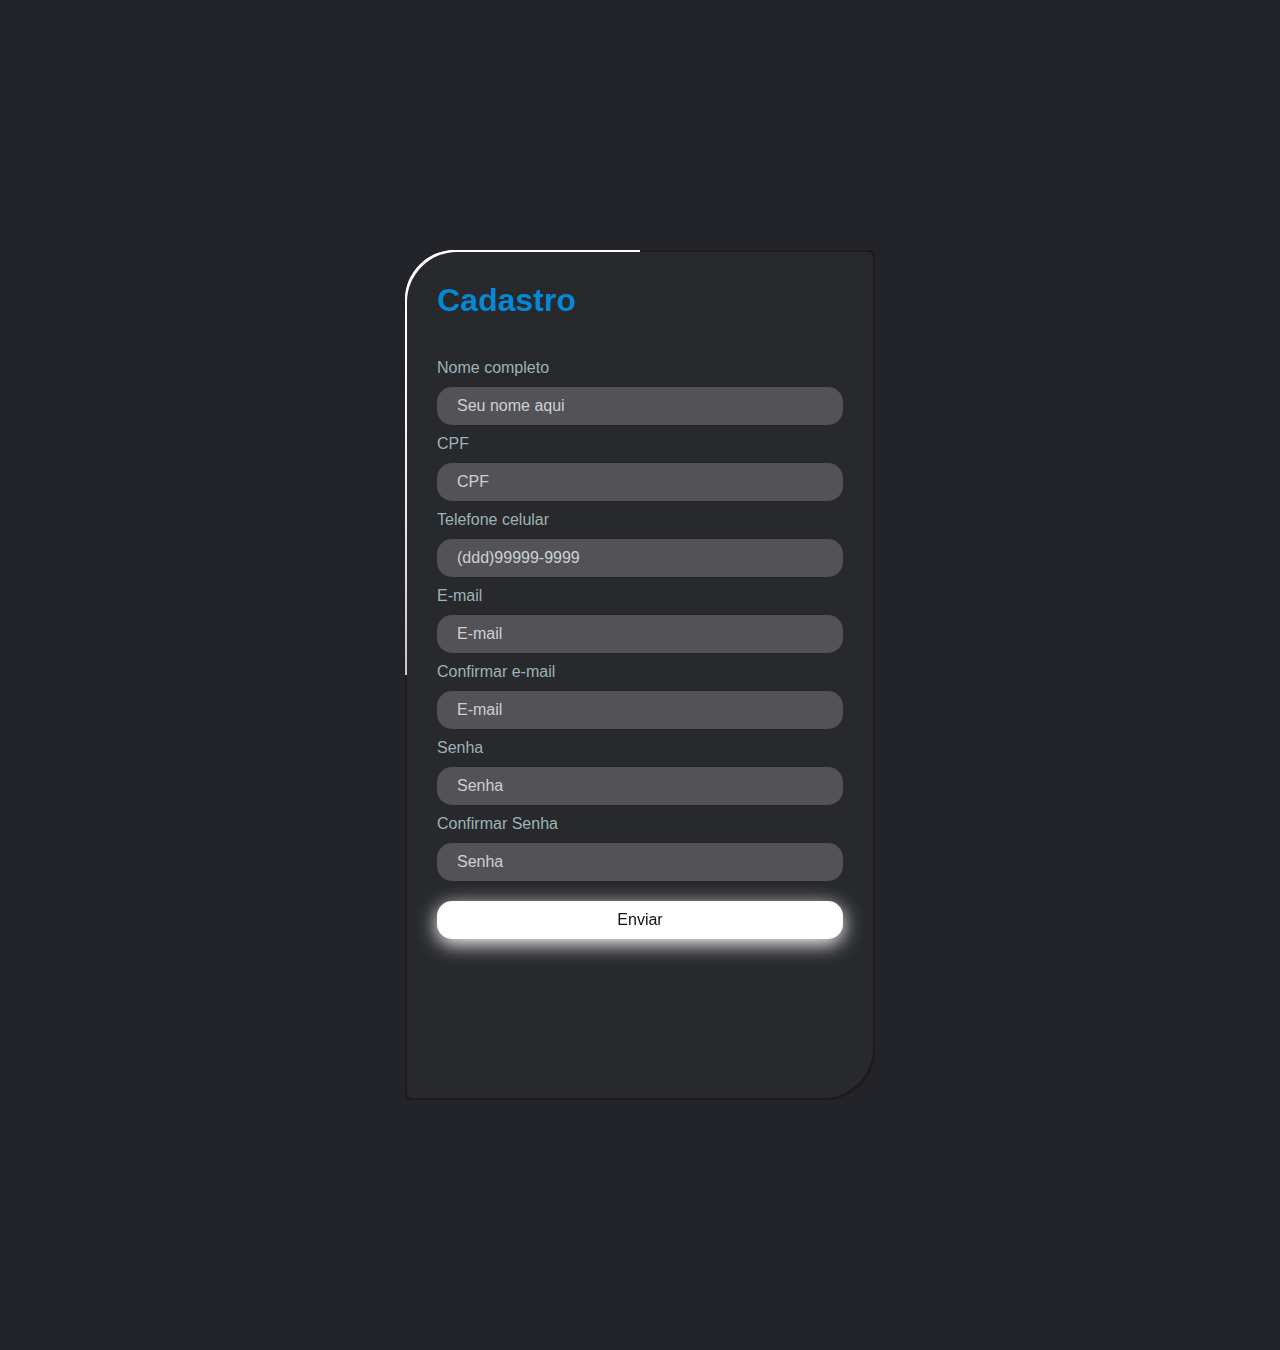
==== paginas/cadastro/cadastro.html @ 2e0eb6d8 "feat: add design na pagina de apresentação" ====
<!DOCTYPE html>
<html lang="pt-BR">

<head>
    <meta charset="UTF-8">
    <meta name="viewport" content="width=device-width, initial-scale=1.0">
    <link rel="stylesheet" href="style.css">
    <title>Cadastro Profissional</title>
</head>

<body>
    <div class="box">
        <form>
            <div class="title">
                <h1>Cadastro</h1>
            </div>
            <div class="input-box">
                <label for="text" class="label-color"> Nome completo</label>
                <input id="text" name="text" type="text" placeholder="Seu nome aqui" required />

                <label for="password" class="label-color"> CPF</label>
                <input id="password" name="password" type="text" placeholder="CPF" required />

                <label for="Telefone" class="label-color"> Telefone celular</label>
                <input id="Telefone" name="Telefone" type="tel" placeholder="(ddd)99999-9999" required />

                <label for="email" class="label-color"> E-mail</label>
                <input id="email" name="email" type="email" placeholder="E-mail" required />

                <label for="email" class="label-color"> Confirmar e-mail</label>
                <input id="email" name="email" type="email" placeholder="E-mail" required />

                <label for="password" class="label-color"> Senha</label>
                <input id="password" name="password" type="text" placeholder="Senha" required />

                <label for="password" class="label-color"> Confirmar Senha</label>
                <input id="password" name="password" type="text" placeholder="Senha" required />

                <input type="submit" class="Login" value="Enviar" />


            </div>
        </form>
    </div>
</body>

</html>
---- paginas/cadastro/style.css ----
* {
  padding: 0;
  margin: 0;
  box-sizing: border-box;
  font-family: "Poppins", sans-serif;
}

body {
  display: flex;
  justify-content: center;
  align-items: center;
  background-color: #23242a;
  height: 150vh;
}

.box {
  position: relative;
  width: 470px;
  height: 850px;
  background: #1c1c1c;
  border-radius: 50px 5px;
  overflow: hidden;
}

.box::before {
  content: "";
  position: absolute;
  top: -50%;
  left: -50%;
  width: 470px;
  height: 850px;
  background: linear-gradient(60deg, transparent, #ffffff, #ffffff);
  transform-origin: bottom right;
  animation: animate 6s linear infinite;
}

.box::after {
  content: "";
  position: absolute;
  top: -50%;
  left: -50%;
  width: 470px;
  height: 850px;
  background: linear-gradient(60deg, transparent, #ffffff, #ffffff);
  transform-origin: bottom right;
  animation: animate 6s linear infinite;
  animation-delay: -3s;
}

@keyframes animate {
  0% {
    transform: rotate(0deg);
  }

  100% {
    transform: rotate(360deg);
  }
}

form {
  position: absolute;
  inset: 2px;
  background: #28292d;
  border-radius: 50px 5px;
  z-index: 10;
  padding: 30px 30px;
  display: flex;
  flex-direction: column;
}

.title {
  width: 100%;
}

.title h1 {
  color: #0094e9;
  justify-content: center;
  font-size: 2rem;
  font-weight: 600;
  opacity: 0.9;
  margin-bottom: 20px;
}

form .input-box {
  width: 100%;
  margin-top: 20px;
}

form .input-box input {
  width: 100%;
  background-color: rgba(255, 255, 255, 0.2);
  border: none;
  outline: none;
  border-width: 3px;
  border-radius: 15px;
  padding: 10px 20px;
  font-size: 1rem;
  margin: 10px 0px 10px 0px;
  color: white;
}

form .input-box input::placeholder {
  color: #cdd1d2;
}

form .input-box input[type="submit"] {
  background-color: #ffffff;
  cursor: pointer;
  color: #16100e;
  filter: drop-shadow(0 5px 10px #ffffff);
  margin-bottom: 20px;
}

.label-color {
  color: #9eb3b5;
}
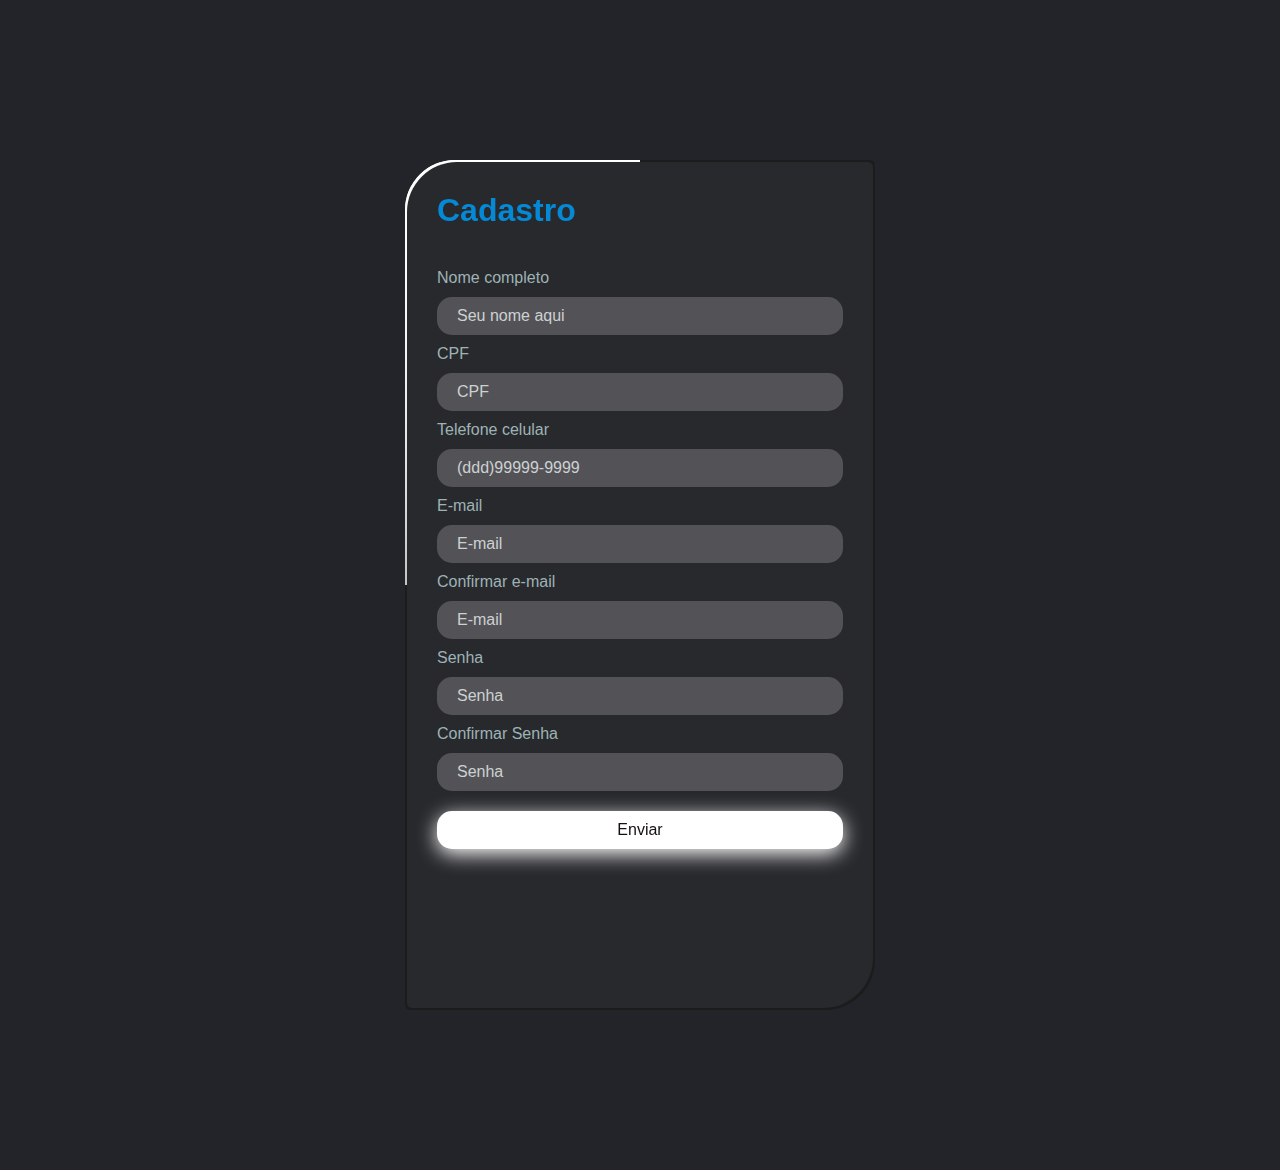
==== commit 2983d02a: "Atualização do layout" ====
--- a/paginas/cadastro/cadastro.html
+++ b/paginas/cadastro/cadastro.html
@@ -36,6 +36,7 @@
                 <label for="password" class="label-color"> Confirmar Senha</label>
                 <input id="password" name="password" type="text" placeholder="Senha" required />
 
+
                 <input type="submit" class="Login" value="Enviar" />
 
 
--- a/paginas/cadastro/style.css
+++ b/paginas/cadastro/style.css
@@ -10,7 +10,7 @@
   justify-content: center;
   align-items: center;
   background-color: #23242a;
-  height: 150vh;
+  height: 130vh;
 }
 
 .box {
@@ -113,4 +113,4 @@
 
 .label-color {
   color: #9eb3b5;
-}
+}